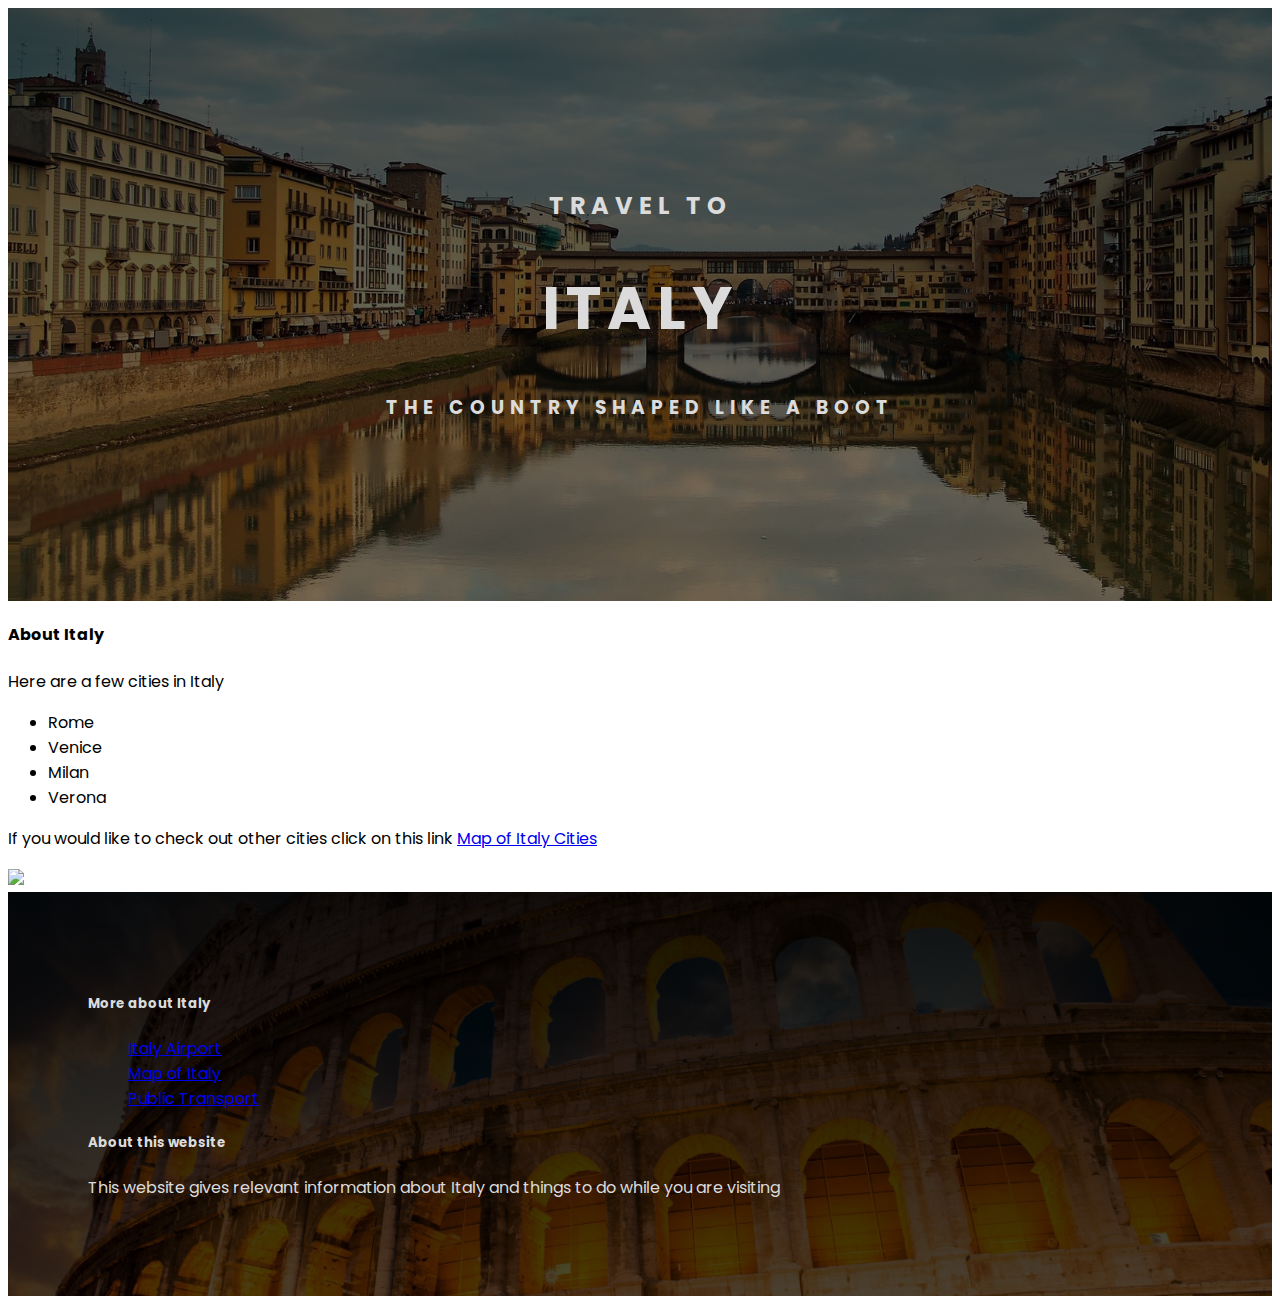
==== index.html @ 784c859b "added footer and about section" ====
<!DOCTYPE html>
<html lang="en">
<head>
    <meta charset="UTF-8">
    <meta name="viewport" content="width=device-width, initial-scale=1.0">
    <title>Dream Travel Destination</title>
    <link href="https://cdn.jsdelivr.net/npm/bootstrap@5.3.1/dist/css/bootstrap.min.css" rel="stylesheet" integrity="sha384-4bw+/aepP/YC94hEpVNVgiZdgIC5+VKNBQNGCHeKRQN+PtmoHDEXuppvnDJzQIu9" crossorigin="anonymous">
    <link rel="preconnect" href="https://fonts.googleapis.com" />
    <link rel="preconnect" href="https://fonts.gstatic.com" crossorigin />
    <link
      href="https://fonts.googleapis.com/css2?family=Poppins:wght@500&display=swap"
      rel="stylesheet"
    />
    <link rel="stylesheet" href="src/style.css" />
</head>
<body>
    <header>
    <h2>Travel to</h2>
<h1><span class="textEffect">Italy</span></h1>
<h3>The country shaped like a boot</h3>
    </header>
    <div class="container">
    <main>
      <section class="grid grid-2-columns">
        <h4>
          About Italy
        </h4>
        <p>Here are a few cities in Italy
          <ul>
            <li>Rome</li>
            <li>Venice</li>
            <li>Milan</li>
            <li>Verona</li>
          </ul>
          If you would like to check out other cities click on this link <a href="https://en.wikipedia.org/wiki/List_of_cities_in_Italy#Map_of_the_cities">Map of Italy Cities</a>
        </p>
        <div>
          <img src="https://th.bing.com/th/id/OIP.sVvoNJ2nAC188Xa__ofvJQHaE5?pid=ImgDet&rs=1" width="300">
          </div>
    </main>
  </div>
  <footer>
    <div>
    <h5>More about Italy</h5>
    <ul class="information">
      <li><a href="https://www.tripsavvy.com/italy-airports-map-and-travel-info-4076694" target="_blank">Italy Airport</a></li>
      <li><a href="https://ontheworldmap.com/italy/" target="_blank">Map of Italy</a></li>
      <li><a href="https://www.wanderingitaly.com/transportation.htm" target="_blank">Public Transport</a></li>
    </ul>
  </div>
  <div>
    <h5>About this website</h5>
    <p>This website gives relevant information about Italy and things to do while you are visiting</p>
  </div>
  </footer>
</body>
</html>
---- src/style.css ----
body {
    font-family: poppins, sans-serif;
}
header {
    background-image: linear-gradient(rgba(0, 0, 0, 0.7), rgba(0,0,0,0.5)),
    url("../images/italy-header.jpeg");
    background-repeat: no-repeat;
    background-size: cover;
    padding: 160px;
    text-align: center;
}
footer {
    background-image: linear-gradient(rgba(0, 0, 0, 0.9), rgba(0,0,0,0.7)),
    url("../images/italy-footer.jpeg");
    background-repeat: no-repeat;
    background-size: cover;
    padding: 80px;
    color: #dbdbdb;
}
h1, h2, h3 {
    color: #dbdbdb;
    letter-spacing: 6px;
    text-transform: uppercase;
}
h1 {
    font-size: 60px;
    font-weight: bold;
}
.textEffect {
    animation: fade-in 1s infinite;
}
@keyframes fade-in {
    0%, 
    100% {
opacity: 1;
    }
    50% {
        opacity: 0;
    }
}
.information {
list-style: none;
}
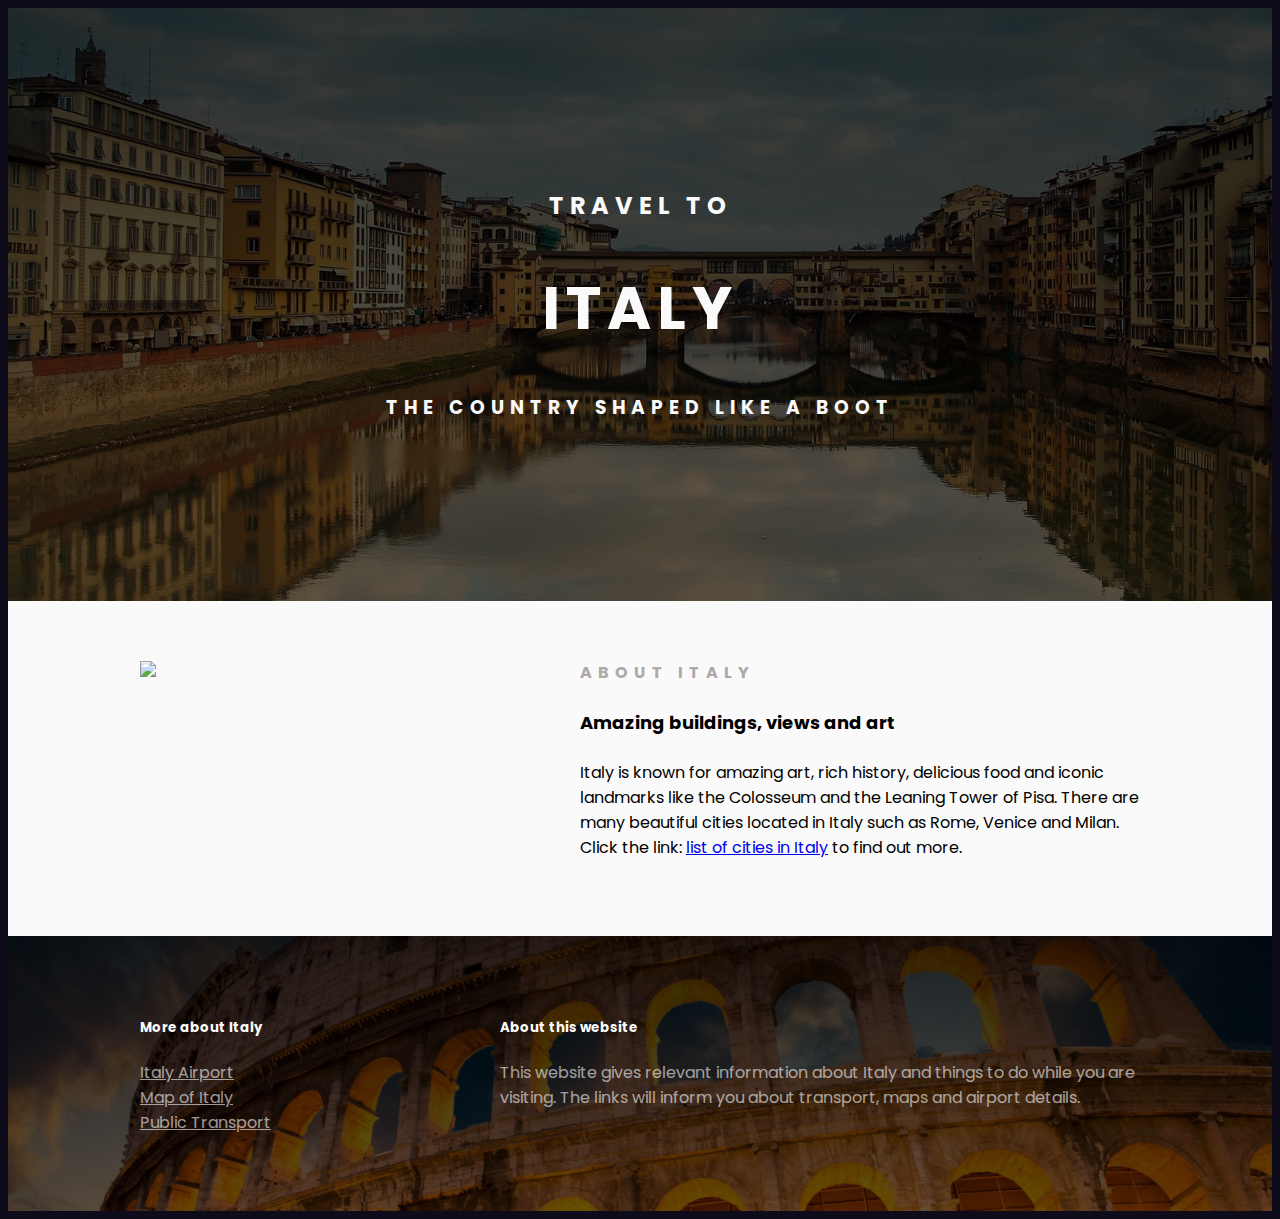
==== commit 5464eec5: "created first section of page and added css - making page responsive" ====
--- a/index.html
+++ b/index.html
@@ -22,27 +22,26 @@
     <div class="container">
     <main>
       <section class="grid grid-2-columns">
-        <h4>
-          About Italy
-        </h4>
-        <p>Here are a few cities in Italy
-          <ul>
-            <li>Rome</li>
-            <li>Venice</li>
-            <li>Milan</li>
-            <li>Verona</li>
-          </ul>
-          If you would like to check out other cities click on this link <a href="https://en.wikipedia.org/wiki/List_of_cities_in_Italy#Map_of_the_cities">Map of Italy Cities</a>
+        <img src="https://th.bing.com/th/id/OIP.sVvoNJ2nAC188Xa__ofvJQHaE5?pid=ImgDet&rs=1" width="400">
+<div>
+        <h3>About Italy</h3>
+        <h4>Amazing buildings, views and art</h4>
+        <p>Italy is known for amazing art, rich history, delicious food and iconic landmarks
+          like the Colosseum and the Leaning Tower of Pisa. There are many beautiful cities
+          located in Italy such as Rome, Venice and Milan. Click the link:
+          <a href="https://en.wikipedia.org/wiki/List_of_cities_in_Italy#:~:text=Cities%20%20%20%20Rank%20%20%20,%20%20Piedmont%20%2040%20more%20rows%20" alt="Italy Beach" class="img-responsive">list of cities in Italy</a>
+          to find out more.
         </p>
-        <div>
-          <img src="https://th.bing.com/th/id/OIP.sVvoNJ2nAC188Xa__ofvJQHaE5?pid=ImgDet&rs=1" width="300">
-          </div>
+      </div>
+        </section>
+  
     </main>
   </div>
   <footer>
+    <section class="grid grid-2-columns-first-narrow">
     <div>
     <h5>More about Italy</h5>
-    <ul class="information">
+    <ul>
       <li><a href="https://www.tripsavvy.com/italy-airports-map-and-travel-info-4076694" target="_blank">Italy Airport</a></li>
       <li><a href="https://ontheworldmap.com/italy/" target="_blank">Map of Italy</a></li>
       <li><a href="https://www.wanderingitaly.com/transportation.htm" target="_blank">Public Transport</a></li>
@@ -50,8 +49,11 @@
   </div>
   <div>
     <h5>About this website</h5>
-    <p>This website gives relevant information about Italy and things to do while you are visiting</p>
+    <p>This website gives relevant information about Italy and things to do while you are visiting.
+      The links will inform you about transport, maps and airport details.
+    </p>
   </div>
+</section>
   </footer>
 </body>
 </html>--- a/src/style.css
+++ b/src/style.css
@@ -1,28 +1,21 @@
 body {
     font-family: poppins, sans-serif;
+    background-color: #0e0c1a;
 }
 header {
-    background-image: linear-gradient(rgba(0, 0, 0, 0.7), rgba(0,0,0,0.5)),
+    background-image: linear-gradient(rgba(0, 0, 0, 0.8), rgba(0,0,0,0.6)),
     url("../images/italy-header.jpeg");
     background-repeat: no-repeat;
     background-size: cover;
     padding: 160px;
     text-align: center;
 }
-footer {
-    background-image: linear-gradient(rgba(0, 0, 0, 0.9), rgba(0,0,0,0.7)),
-    url("../images/italy-footer.jpeg");
-    background-repeat: no-repeat;
-    background-size: cover;
-    padding: 80px;
-    color: #dbdbdb;
-}
-h1, h2, h3 {
-    color: #dbdbdb;
+header h1, h2, h3 {
+    color: #fafafa;
     letter-spacing: 6px;
     text-transform: uppercase;
 }
-h1 {
+header h1 {
     font-size: 60px;
     font-weight: bold;
 }
@@ -38,6 +31,79 @@
         opacity: 0;
     }
 }
-.information {
-list-style: none;
+footer {
+    background-image: linear-gradient(rgba(0, 0, 0, 0.8), rgba(0,0,0,0.6)),
+    url("../images/italy-footer.jpeg");
+    background-repeat: no-repeat;
+    background-size: cover;
+    color: #fafafa;
 }
+footer ul {
+    padding: 0;
+}
+footer li {
+    list-style: none; 
+    padding: 0;  
+    margin: 0;     
+}
+footer a {
+    color: #fafafa;
+    opacity: 0.6;
+}
+footer p {
+    opacity: 0.6;
+}
+section {
+    max-width: 1000px;
+    margin: 0 auto;
+    padding: 60px 0;
+}
+main {
+    background: #fafafa;
+}
+main h3 {
+    color: #ada9a9;
+    font-size: 16px;
+    font-weight: bold;
+    line-height: 1.5;
+    margin: 0;
+}
+main h4 {
+    line-height: 1.5;
+    font-size: 18px;
+}
+.img-responsive {
+    max-width: 100%;
+}
+.grid {
+    display: grid;
+    grid-gap: 40px;
+}
+.grid-2-columns {
+    grid-template-columns: 1fr 2fr;
+}
+.grid-2-columns-first-narrow {
+    grid-template-columns: 1fr 2fr;
+}
+@media (max-width: 980px) {
+    header {
+        padding: 80px;
+    }
+    header h1 {
+        font-size: 24px;
+    }
+    header h2, h3 {
+        font-size: 16px;
+    }
+    footer {
+        padding: 40px;
+    }
+    .grid {
+        grid-gap: 10px;
+        font-size: 12px;
+        grid-template-columns: 1fr;
+    }
+    section {
+        padding: 30px;
+    }
+    }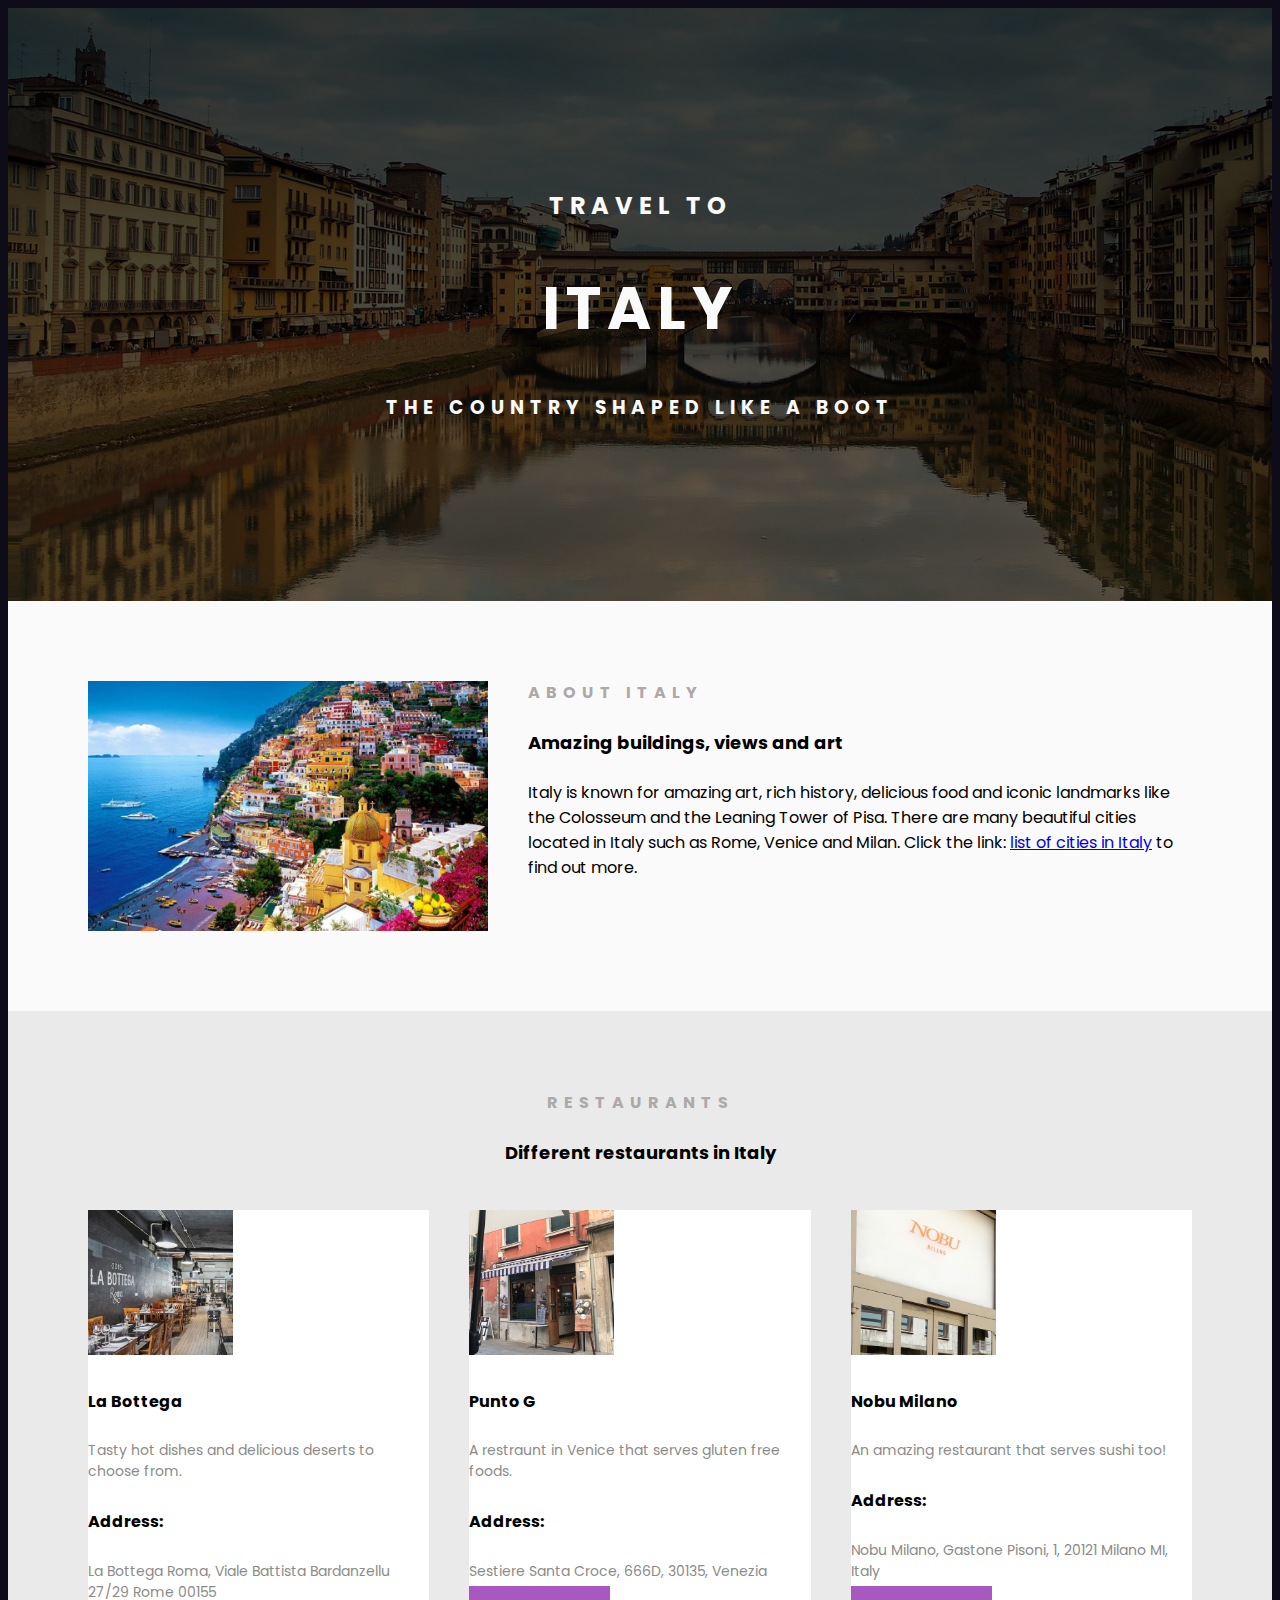
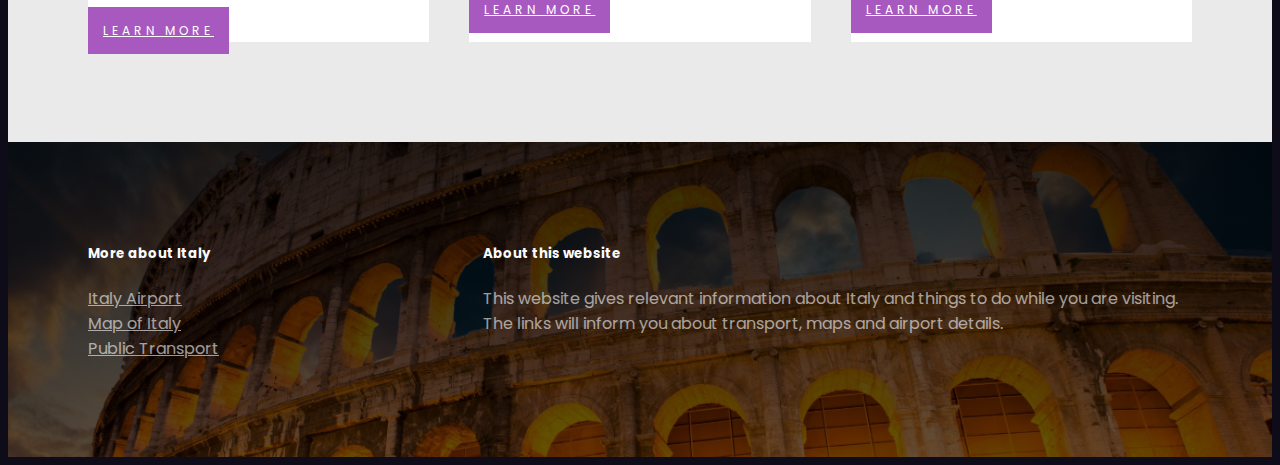
==== commit 69312aa8: "section 2 added with small cards" ====
--- a/index.html
+++ b/index.html
@@ -22,7 +22,7 @@
     <div class="container">
     <main>
       <section class="grid grid-2-columns">
-        <img src="https://th.bing.com/th/id/OIP.sVvoNJ2nAC188Xa__ofvJQHaE5?pid=ImgDet&rs=1" width="400">
+        <img src="images/italy1.jpeg" width="400"/>
 <div>
         <h3>About Italy</h3>
         <h4>Amazing buildings, views and art</h4>
@@ -34,7 +34,50 @@
         </p>
       </div>
         </section>
-  
+  <section class="secondary">
+    <h3 class="text-center">Restaurants</h3>
+    <h4 class="text-center">Different restaurants in Italy</h4>
+
+    <div class="grid grid-3-columns">
+      <div class="card">
+        <img src="images/restaurants/italian-food.jpeg" alt="La Bottega" width="145" class="img-responsive" />
+        <div class="card-body">
+        <h5>La Bottega</h5>
+        <p>Tasty hot dishes and delicious deserts to choose from.</p>
+        <h5>Address:</h5>
+        <p>La Bottega Roma,
+          Viale Battista Bardanzellu 27/29
+          Rome 00155</p>
+        </div>
+          <a href="https://www.labottega-roma.com/" class="btn" target="_blank">Learn More</a>
+        </div>
+
+      <div class="card">
+        <img src="images/restaurants/italian-food2.jpeg" alt="Punto G" width="145" class="img-responsive" />
+        <div class="card-body">
+        <h5>Punto G</h5>
+        <p>A restraunt in Venice that serves gluten free foods.</p>
+        <h5>Address:</h5>
+        <p>Sestiere Santa Croce,
+          666D, 30135, Venezia</p>
+          </div>
+          <a href="https://restaurantguru.com/Punto-G-Venice" class="btn" target="_blank">Learn More</a>
+      </div>
+      <div class="card">
+        <img src="images/restaurants/italian-food3.jpeg" alt="Nobu Milano" width="145" class="img-responsive">
+        <div class="card-body">
+        <h5>Nobu Milano</h5>
+        <p>An amazing restaurant that serves sushi too!</p>
+        <h5>Address:</h5>
+        <p>Nobu Milano, Gastone Pisoni,
+          1, 20121 Milano MI, Italy</p>
+          </div>
+        <a href="https://www.noburestaurants.com/milan/menus/" class="btn" target="_blank">Learn More</a>
+        </div>
+    </div>
+  </section>
+
+
     </main>
   </div>
   <footer>
--- a/src/style.css
+++ b/src/style.css
@@ -1,6 +1,6 @@
 body {
     font-family: poppins, sans-serif;
-    background-color: #0e0c1a;
+    background-color: #0e0c18;
 }
 header {
     background-image: linear-gradient(rgba(0, 0, 0, 0.8), rgba(0,0,0,0.6)),
@@ -54,9 +54,9 @@
     opacity: 0.6;
 }
 section {
-    max-width: 1000px;
+    max-width: 100%;
     margin: 0 auto;
-    padding: 60px 0;
+    padding: 80px;
 }
 main {
     background: #fafafa;
@@ -72,6 +72,12 @@
     line-height: 1.5;
     font-size: 18px;
 }
+section.secondary {
+    background: #ebeaea;
+}
+.text-center {
+    text-align: center;
+}
 .img-responsive {
     max-width: 100%;
 }
@@ -84,6 +90,34 @@
 }
 .grid-2-columns-first-narrow {
     grid-template-columns: 1fr 2fr;
+}
+.grid-3-columns {
+    grid-template-columns: 1fr 1fr 1fr;
+}
+.card {
+    background: #ffff;
+    margin: 20px 0;
+    border-radius: 0%;
+}
+.card h5 {
+    font-size: 16px;
+}
+.card p {
+    font-size: 14px;
+    color: #8b8b8b;
+}
+.btn {
+    background: #a859c0; 
+    padding: 15px;
+    color: #ffff;
+    text-transform: uppercase;
+    letter-spacing: 4px;
+    font-size: 12px;
+    border-radius: 0%;
+}
+.btn:hover {
+    background: #c482da;
+    color: #ffff; 
 }
 @media (max-width: 980px) {
     header {
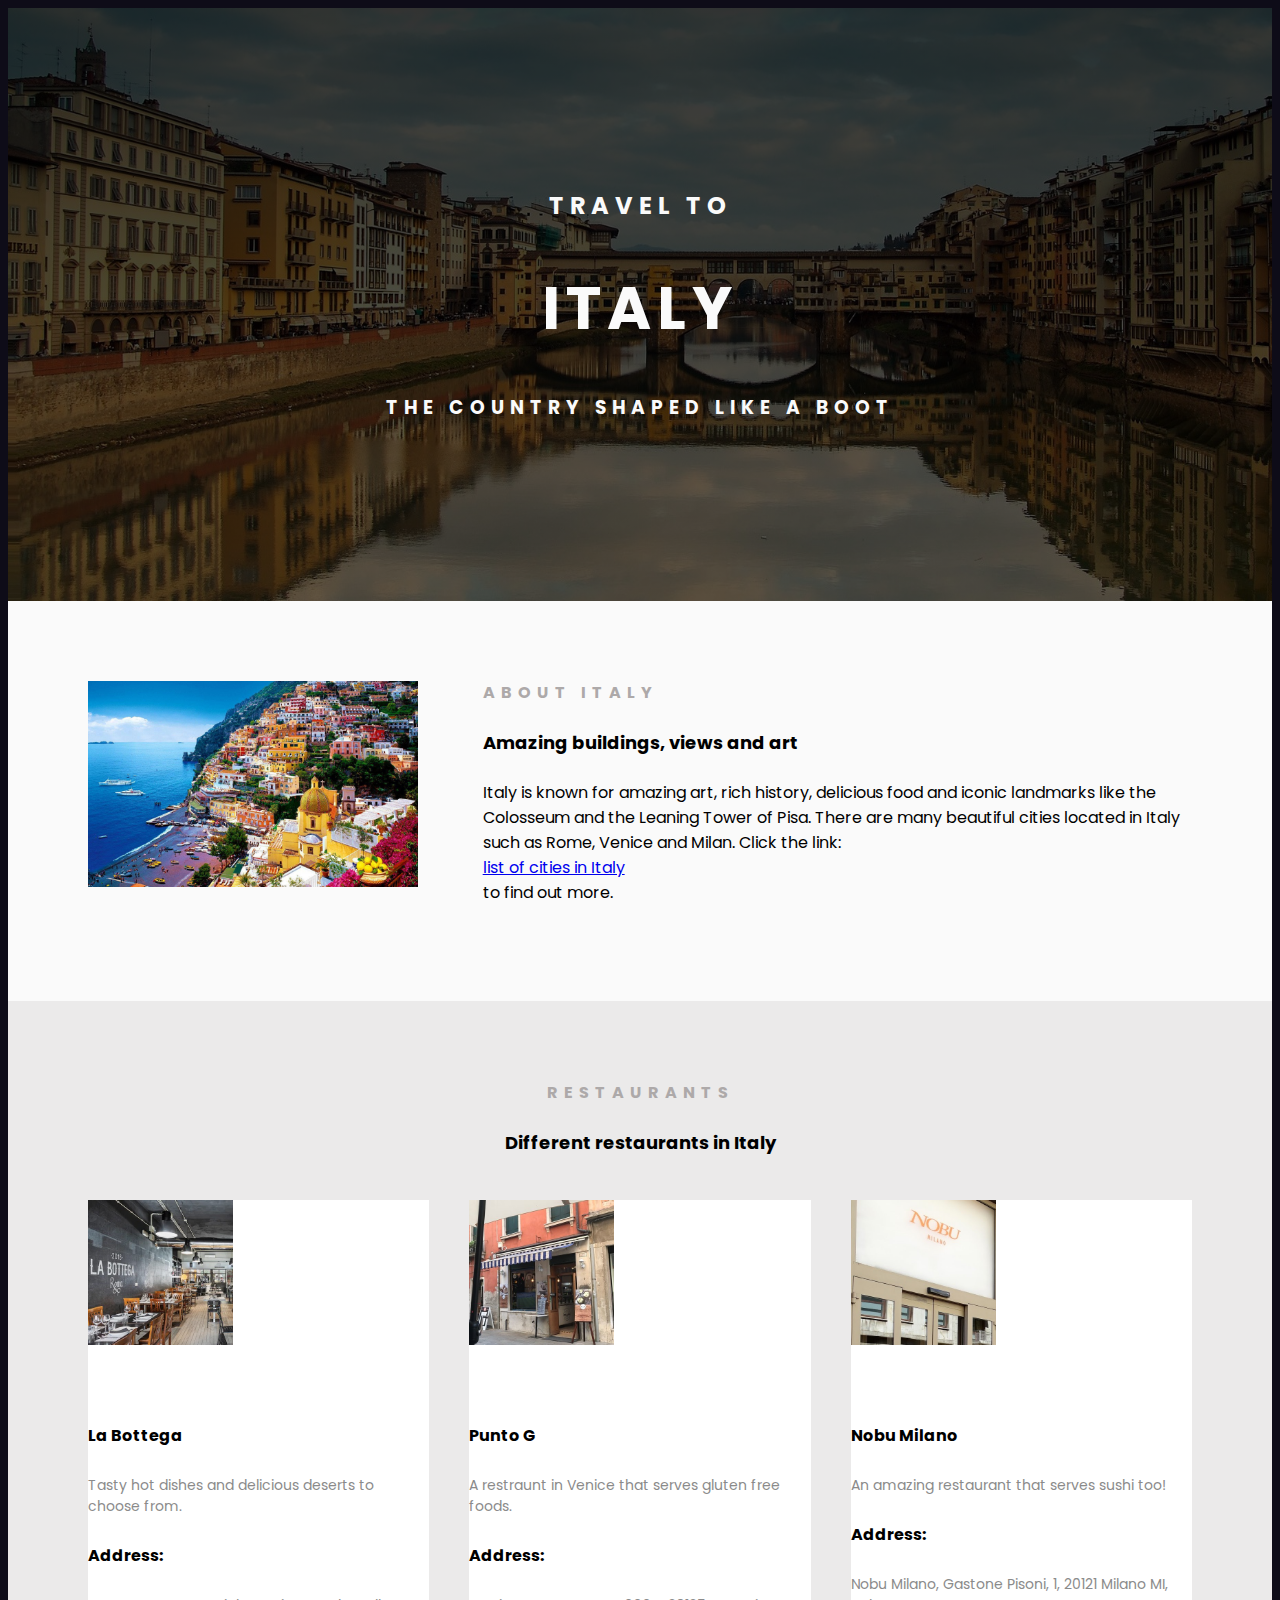
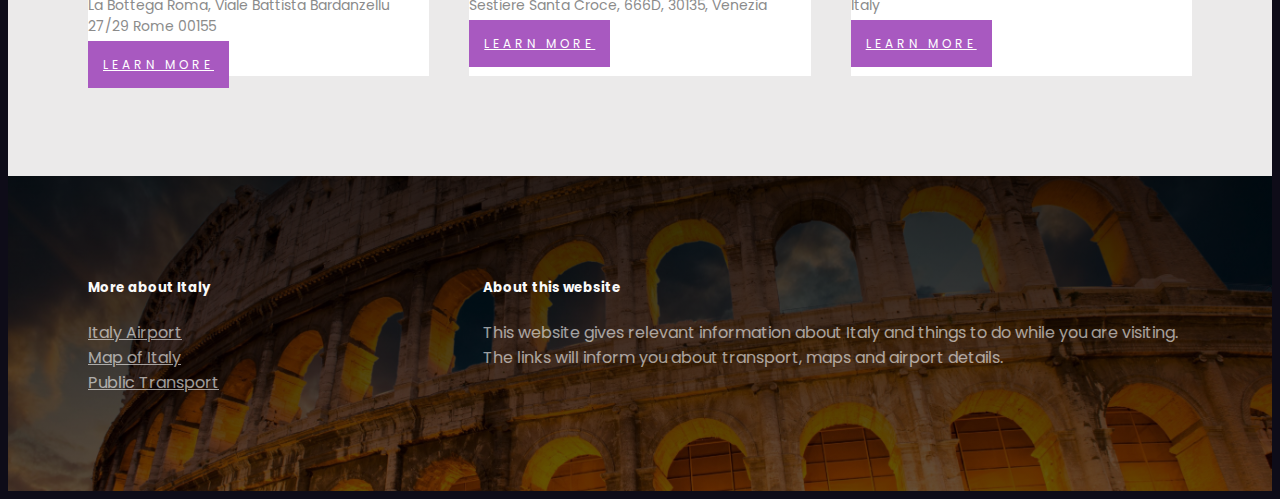
==== commit 650055d1: "added map to restaurant and adjusted the size of card image" ====
--- a/index.html
+++ b/index.html
@@ -22,7 +22,7 @@
     <div class="container">
     <main>
       <section class="grid grid-2-columns">
-        <img src="images/italy1.jpeg" width="400"/>
+        <img src="images/italy1.jpeg" width="330"/>
 <div>
         <h3>About Italy</h3>
         <h4>Amazing buildings, views and art</h4>
@@ -40,7 +40,10 @@
 
     <div class="grid grid-3-columns">
       <div class="card">
-        <img src="images/restaurants/italian-food.jpeg" alt="La Bottega" width="145" class="img-responsive" />
+        <div class="card-header grid grid-2-columns">
+        <img src="images/restaurants/italian-food.jpeg" alt="La Bottega" class="img-responsive" />
+        <iframe src="https://www.google.com/maps/embed?pb=!1m18!1m12!1m3!1d5660166.925472859!2d2.532266797648266!3d46.15565681343764!2m3!1f0!2f0!3f0!3m2!1i1024!2i768!4f13.1!3m3!1m2!1s0x132f63a05694e0ff%3A0x662da0cc1fcb1b47!2sLa%20Bottega%20Roma!5e0!3m2!1sen!2suk!4v1692276602735!5m2!1sen!2suk" style="border:0;" allowfullscreen="" loading="lazy" referrerpolicy="no-referrer-when-downgrade" class="embed"></iframe>
+        </div>
         <div class="card-body">
         <h5>La Bottega</h5>
         <p>Tasty hot dishes and delicious deserts to choose from.</p>
@@ -53,7 +56,10 @@
         </div>
 
       <div class="card">
-        <img src="images/restaurants/italian-food2.jpeg" alt="Punto G" width="145" class="img-responsive" />
+        <div class="card-header grid grid-2-columns">
+        <img src="images/restaurants/italian-food2.jpeg" alt="Punto G" class="img-responsive" />
+        <iframe src="https://www.google.com/maps/embed?pb=!1m18!1m12!1m3!1d2799.5126783109763!2d12.318474279058195!3d45.43932407118106!2m3!1f0!2f0!3f0!3m2!1i1024!2i768!4f13.1!3m3!1m2!1s0x477eb1c6fc0831f1%3A0x80aeb78ff1be7237!2sPunto%20G!5e0!3m2!1sen!2suk!4v1692279206278!5m2!1sen!2suk" class="embed" style="border:0;" allowfullscreen="" loading="lazy" referrerpolicy="no-referrer-when-downgrade"></iframe>
+        </div>
         <div class="card-body">
         <h5>Punto G</h5>
         <p>A restraunt in Venice that serves gluten free foods.</p>
@@ -64,7 +70,10 @@
           <a href="https://restaurantguru.com/Punto-G-Venice" class="btn" target="_blank">Learn More</a>
       </div>
       <div class="card">
-        <img src="images/restaurants/italian-food3.jpeg" alt="Nobu Milano" width="145" class="img-responsive">
+        <div class="card-header grid grid-2-columns">
+        <img src="images/restaurants/italian-food3.jpeg" alt="Nobu Milano" class="img-responsive">
+        <iframe src="https://www.google.com/maps/embed?pb=!1m18!1m12!1m3!1d2797.9576891432575!2d9.190294875502223!3d45.47065623300895!2m3!1f0!2f0!3f0!3m2!1i1024!2i768!4f13.1!3m3!1m2!1s0x4786c6b140f4a57b%3A0xa9ba087c82040038!2sNobu%20Milano!5e0!3m2!1sen!2suk!4v1692279393156!5m2!1sen!2suk" class="embed" style="border:0;" allowfullscreen="" loading="lazy" referrerpolicy="no-referrer-when-downgrade"></iframe>
+        </div>
         <div class="card-body">
         <h5>Nobu Milano</h5>
         <p>An amazing restaurant that serves sushi too!</p>
--- a/src/style.css
+++ b/src/style.css
@@ -79,7 +79,8 @@
     text-align: center;
 }
 .img-responsive {
-    max-width: 100%;
+    width: 100%;
+    display: block;
 }
 .grid {
     display: grid;
@@ -93,6 +94,20 @@
 }
 .grid-3-columns {
     grid-template-columns: 1fr 1fr 1fr;
+}
+.embed {
+    width: 100%;
+    aspect-ratio: 1/1;
+}
+.card-header {
+    padding: 0;
+}
+.card-header.grid {
+    grid-gap: 0;
+}
+.card img {
+    height: 145px;
+    width: 145px;
 }
 .card {
     background: #ffff;
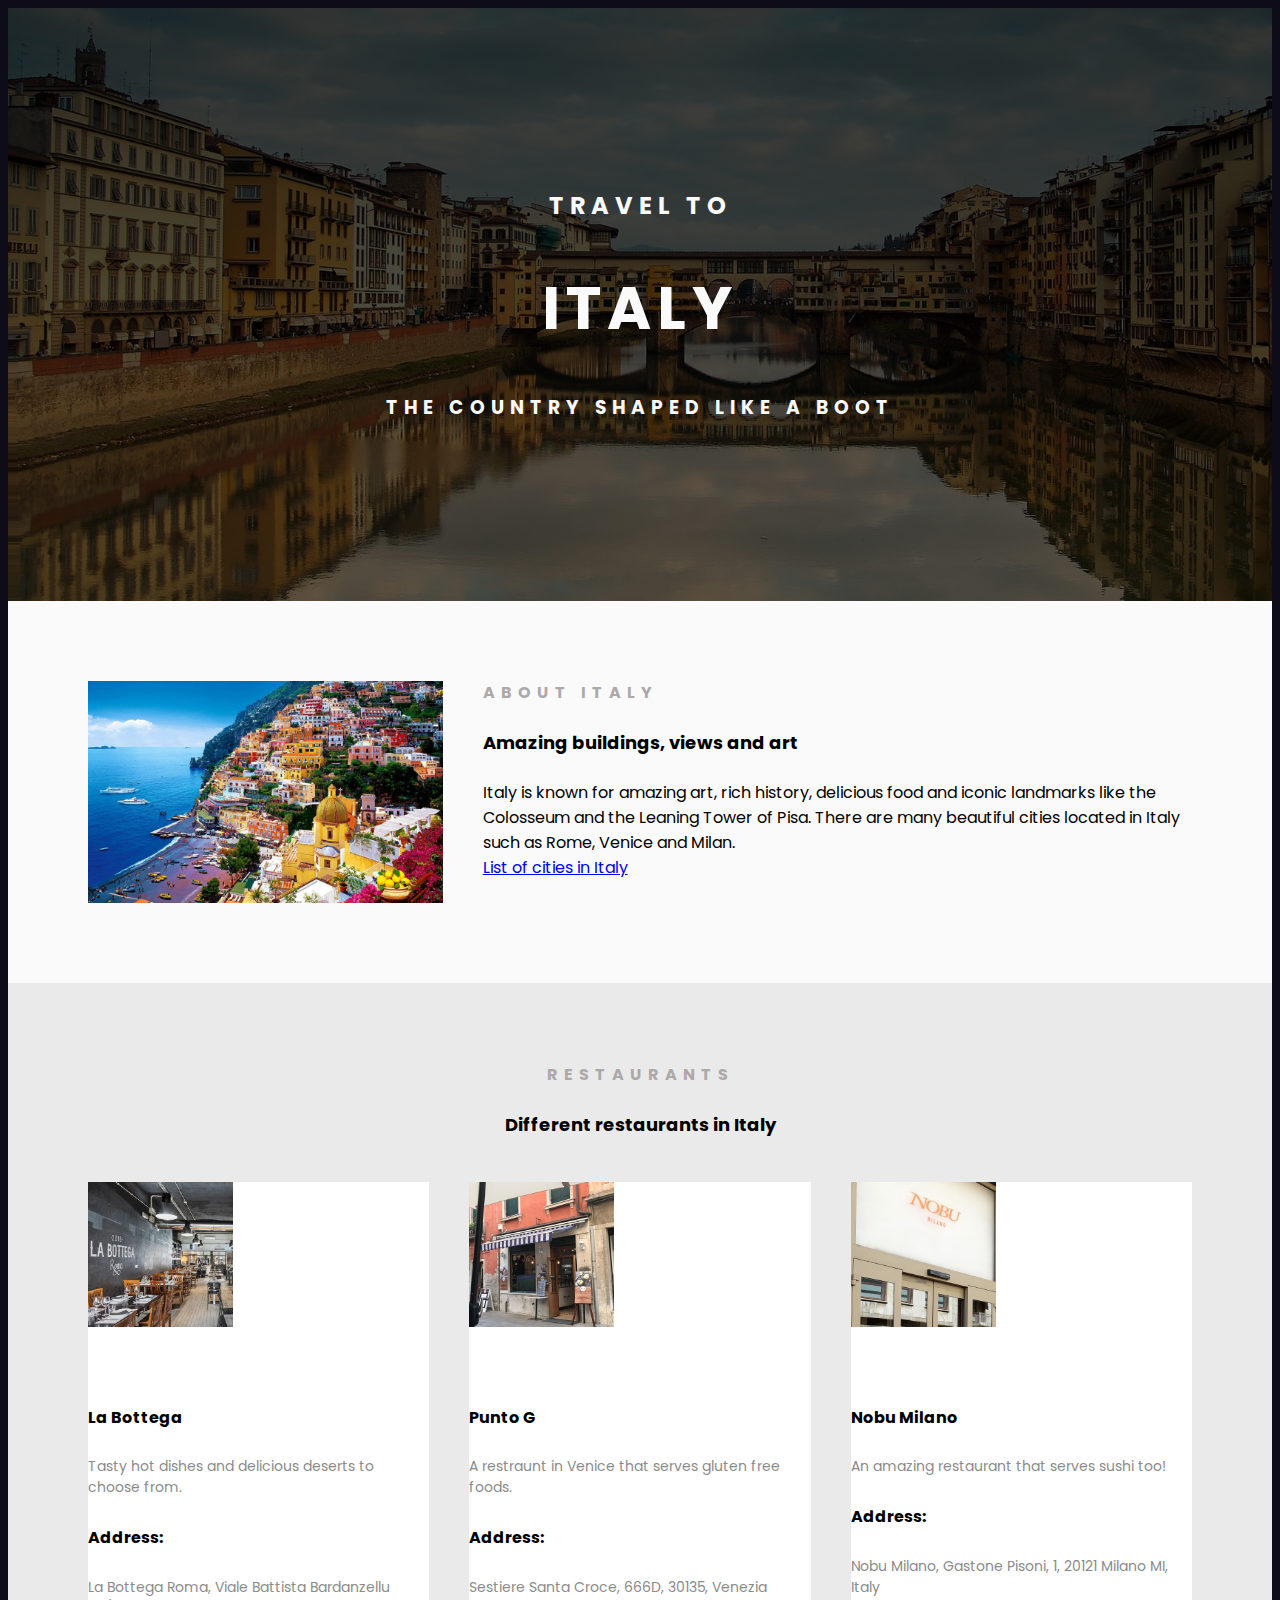
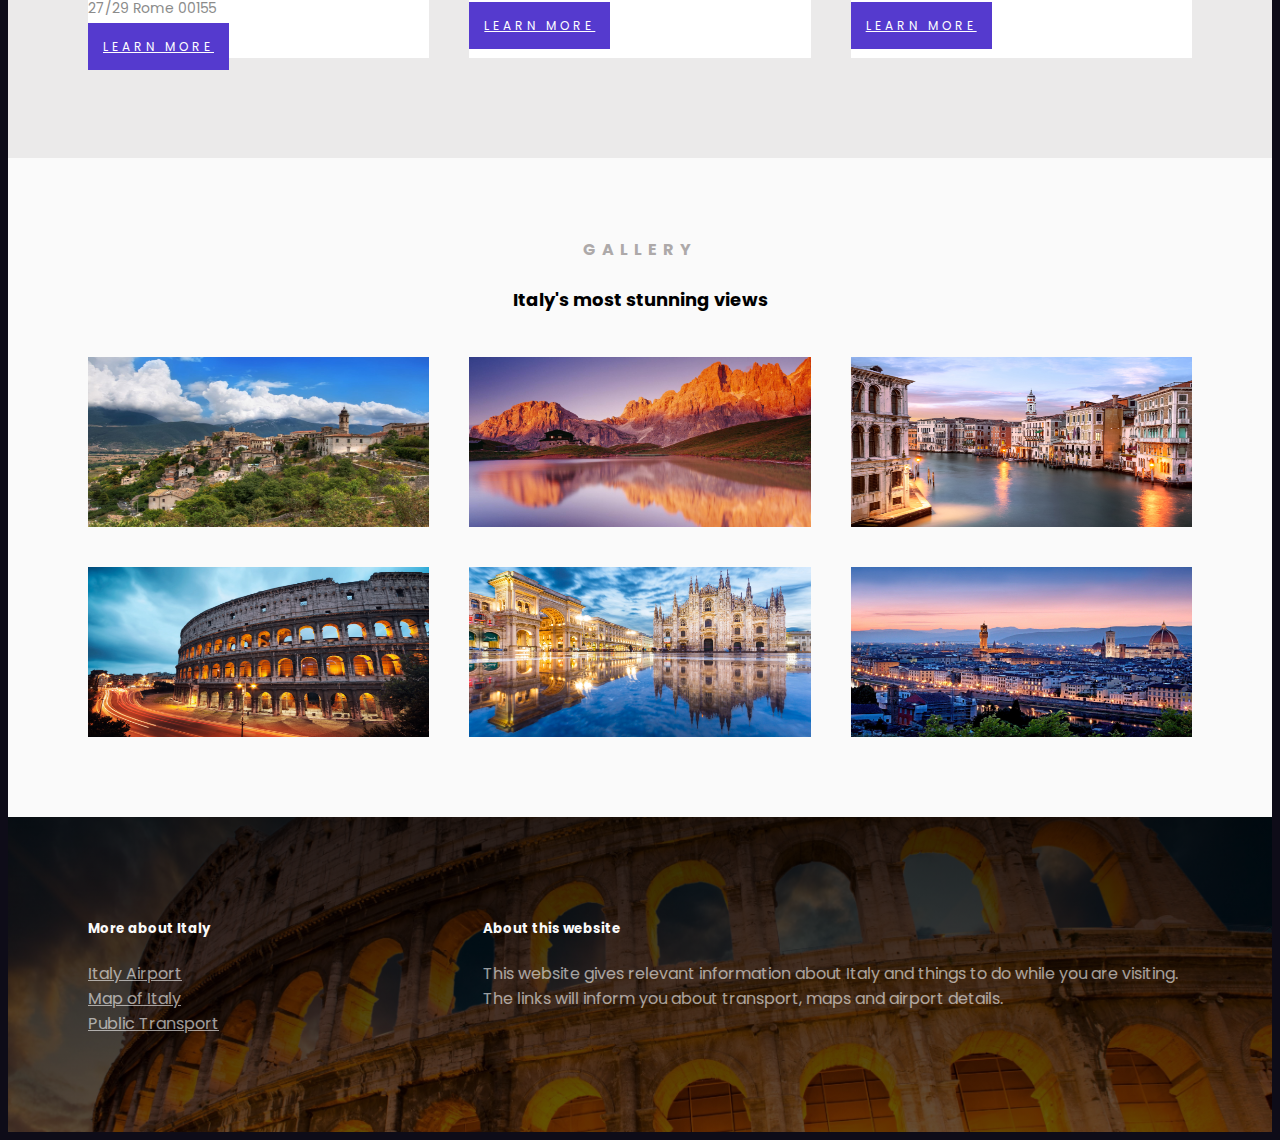
==== commit b6f0e049: "added the last section of the page" ====
--- a/index.html
+++ b/index.html
@@ -22,15 +22,14 @@
     <div class="container">
     <main>
       <section class="grid grid-2-columns">
-        <img src="images/italy1.jpeg" width="330"/>
+        <img src="images/italy1.jpeg" class="img-responsive" />
 <div>
         <h3>About Italy</h3>
         <h4>Amazing buildings, views and art</h4>
         <p>Italy is known for amazing art, rich history, delicious food and iconic landmarks
           like the Colosseum and the Leaning Tower of Pisa. There are many beautiful cities
-          located in Italy such as Rome, Venice and Milan. Click the link:
-          <a href="https://en.wikipedia.org/wiki/List_of_cities_in_Italy#:~:text=Cities%20%20%20%20Rank%20%20%20,%20%20Piedmont%20%2040%20more%20rows%20" alt="Italy Beach" class="img-responsive">list of cities in Italy</a>
-          to find out more.
+          located in Italy such as Rome, Venice and Milan. 
+          <a href="https://en.wikipedia.org/wiki/List_of_cities_in_Italy#:~:text=Cities%20%20%20%20Rank%20%20%20,%20%20Piedmont%20%2040%20more%20rows%20" alt="Italy Beach" class="img-responsive">List of cities in Italy</a>
         </p>
       </div>
         </section>
@@ -69,6 +68,7 @@
           </div>
           <a href="https://restaurantguru.com/Punto-G-Venice" class="btn" target="_blank">Learn More</a>
       </div>
+
       <div class="card">
         <div class="card-header grid grid-2-columns">
         <img src="images/restaurants/italian-food3.jpeg" alt="Nobu Milano" class="img-responsive">
@@ -86,6 +86,18 @@
     </div>
   </section>
 
+  <section>
+    <h3 class="text-center">Gallery</h3>
+    <h4 class="text-center">Italy's most stunning views</h4>
+    <div class="grid grid-3-columns-images">
+      <img src="images/italy2.jpeg" class="img-responsive" height="170">
+      <img src="images/italy3.jpeg" class="img-responsive" height="170">
+      <img src="images/italy4.jpeg" class="img-responsive" height="170">
+      <img src="images/italy5.jpeg" class="img-responsive" height="170">
+      <img src="images/italy6.jpeg" class="img-responsive" height="170">
+      <img src="images/italy7.jpeg" class="img-responsive" height="170">
+    </div>
+  </section>
 
     </main>
   </div>
--- a/src/style.css
+++ b/src/style.css
@@ -95,6 +95,10 @@
 .grid-3-columns {
     grid-template-columns: 1fr 1fr 1fr;
 }
+.grid-3-columns-images {
+    grid-template-columns: 1fr 1fr 1fr;
+    padding-top: 20px;
+}
 .embed {
     width: 100%;
     aspect-ratio: 1/1;
@@ -122,7 +126,7 @@
     color: #8b8b8b;
 }
 .btn {
-    background: #a859c0; 
+    background: #553ace; 
     padding: 15px;
     color: #ffff;
     text-transform: uppercase;
@@ -131,7 +135,7 @@
     border-radius: 0%;
 }
 .btn:hover {
-    background: #c482da;
+    background: #836af1;
     color: #ffff; 
 }
 @media (max-width: 980px) {
@@ -142,7 +146,7 @@
         font-size: 24px;
     }
     header h2, h3 {
-        font-size: 16px;
+        font-size: 14px;
     }
     footer {
         padding: 40px;
@@ -155,4 +159,15 @@
     section {
         padding: 30px;
     }
+    .card-header img {
+        display: none;
+    }
+    .grid-3-columns-images {
+        width: 100%;
+        object-fit: cover;
+        grid-template-columns: 1fr 1fr;
+    }
+    .embed {
+    aspect-ratio: 16/9;
+}
     }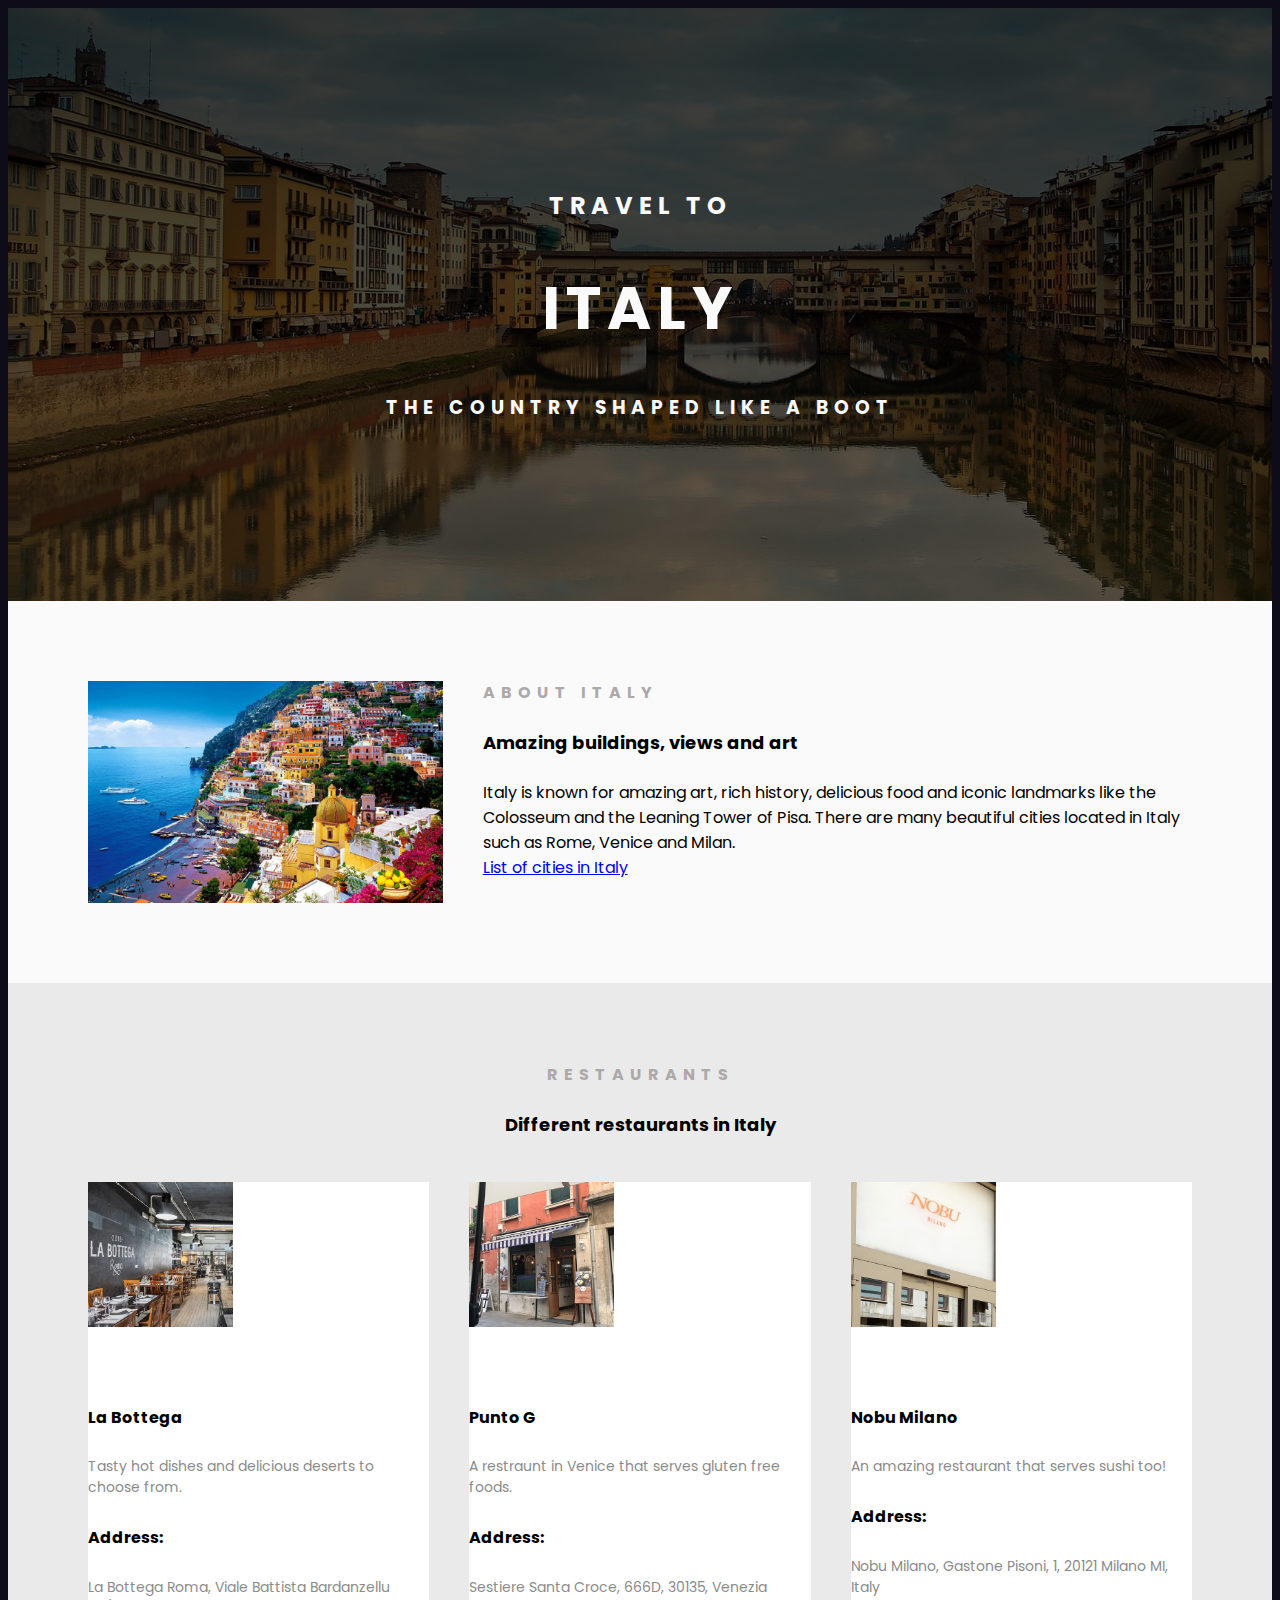
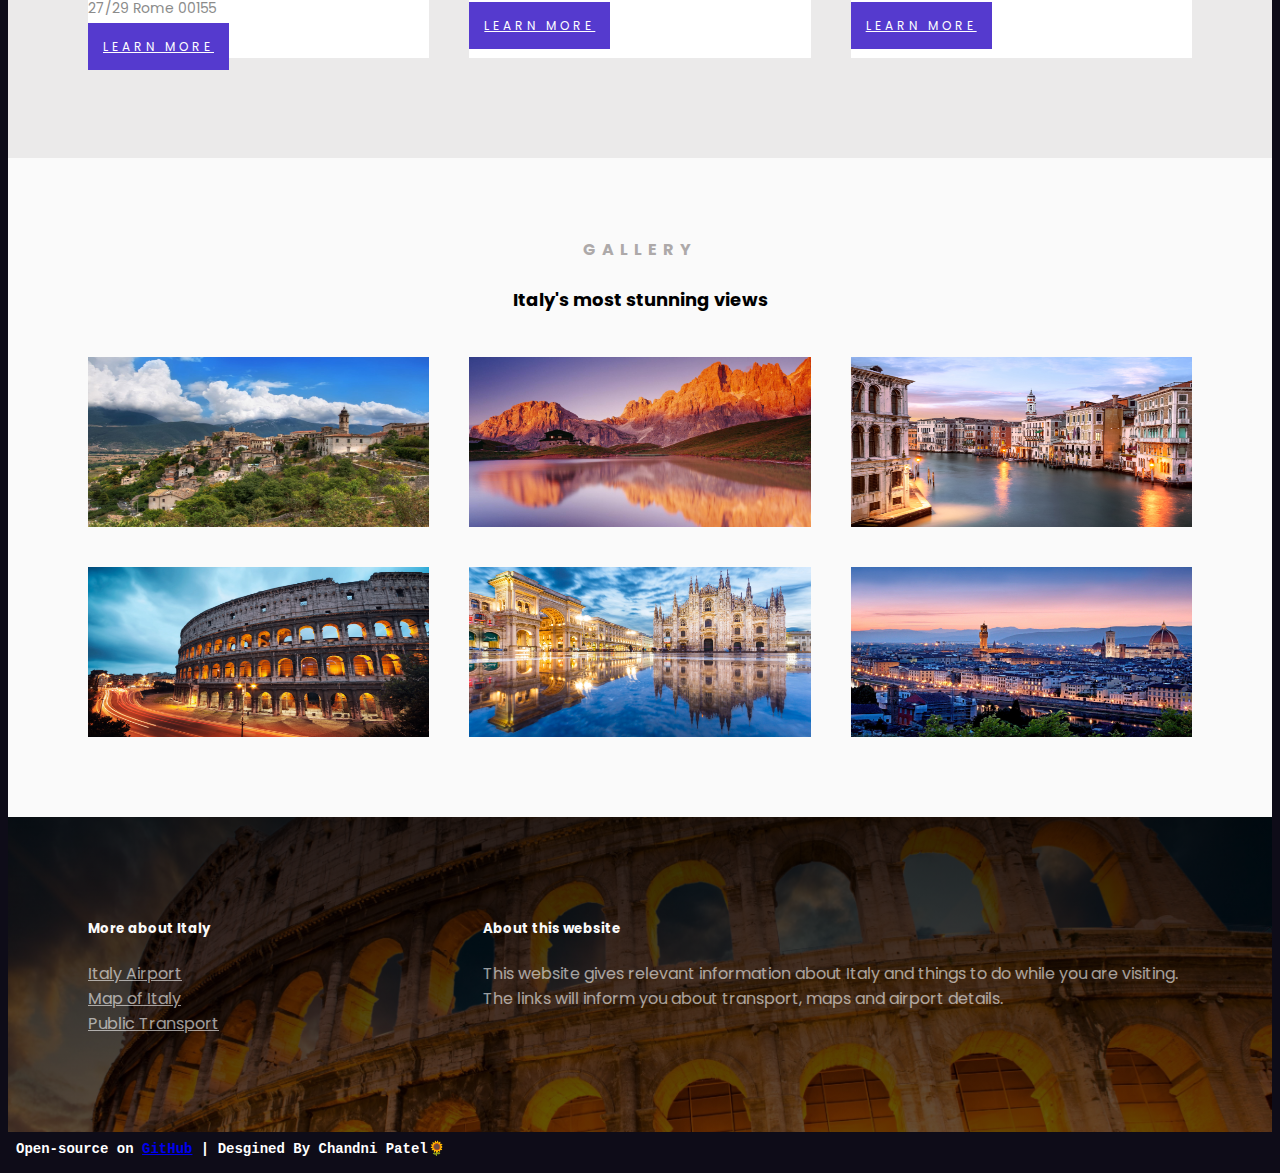
==== commit e6d40a9c: "added open source code" ====
--- a/index.html
+++ b/index.html
@@ -119,5 +119,8 @@
   </div>
 </section>
   </footer>
+  <div class="open-source">
+  Open-source on <a href="https://github.com/chandn33/dream-travel-destination">GitHub</a> | Desgined By Chandni Patel🌻
+</div>
 </body>
 </html>--- a/src/style.css
+++ b/src/style.css
@@ -138,6 +138,13 @@
     background: #836af1;
     color: #ffff; 
 }
+.open-source {
+    font-size: 14px;
+    color: #ffff;
+    font-family: courier;
+    padding: 8px;
+    font-weight: bold;
+}
 @media (max-width: 980px) {
     header {
         padding: 80px;
@@ -170,4 +177,7 @@
     .embed {
     aspect-ratio: 16/9;
 }
+.open-source {
+    font-size: 12px;
+}
     }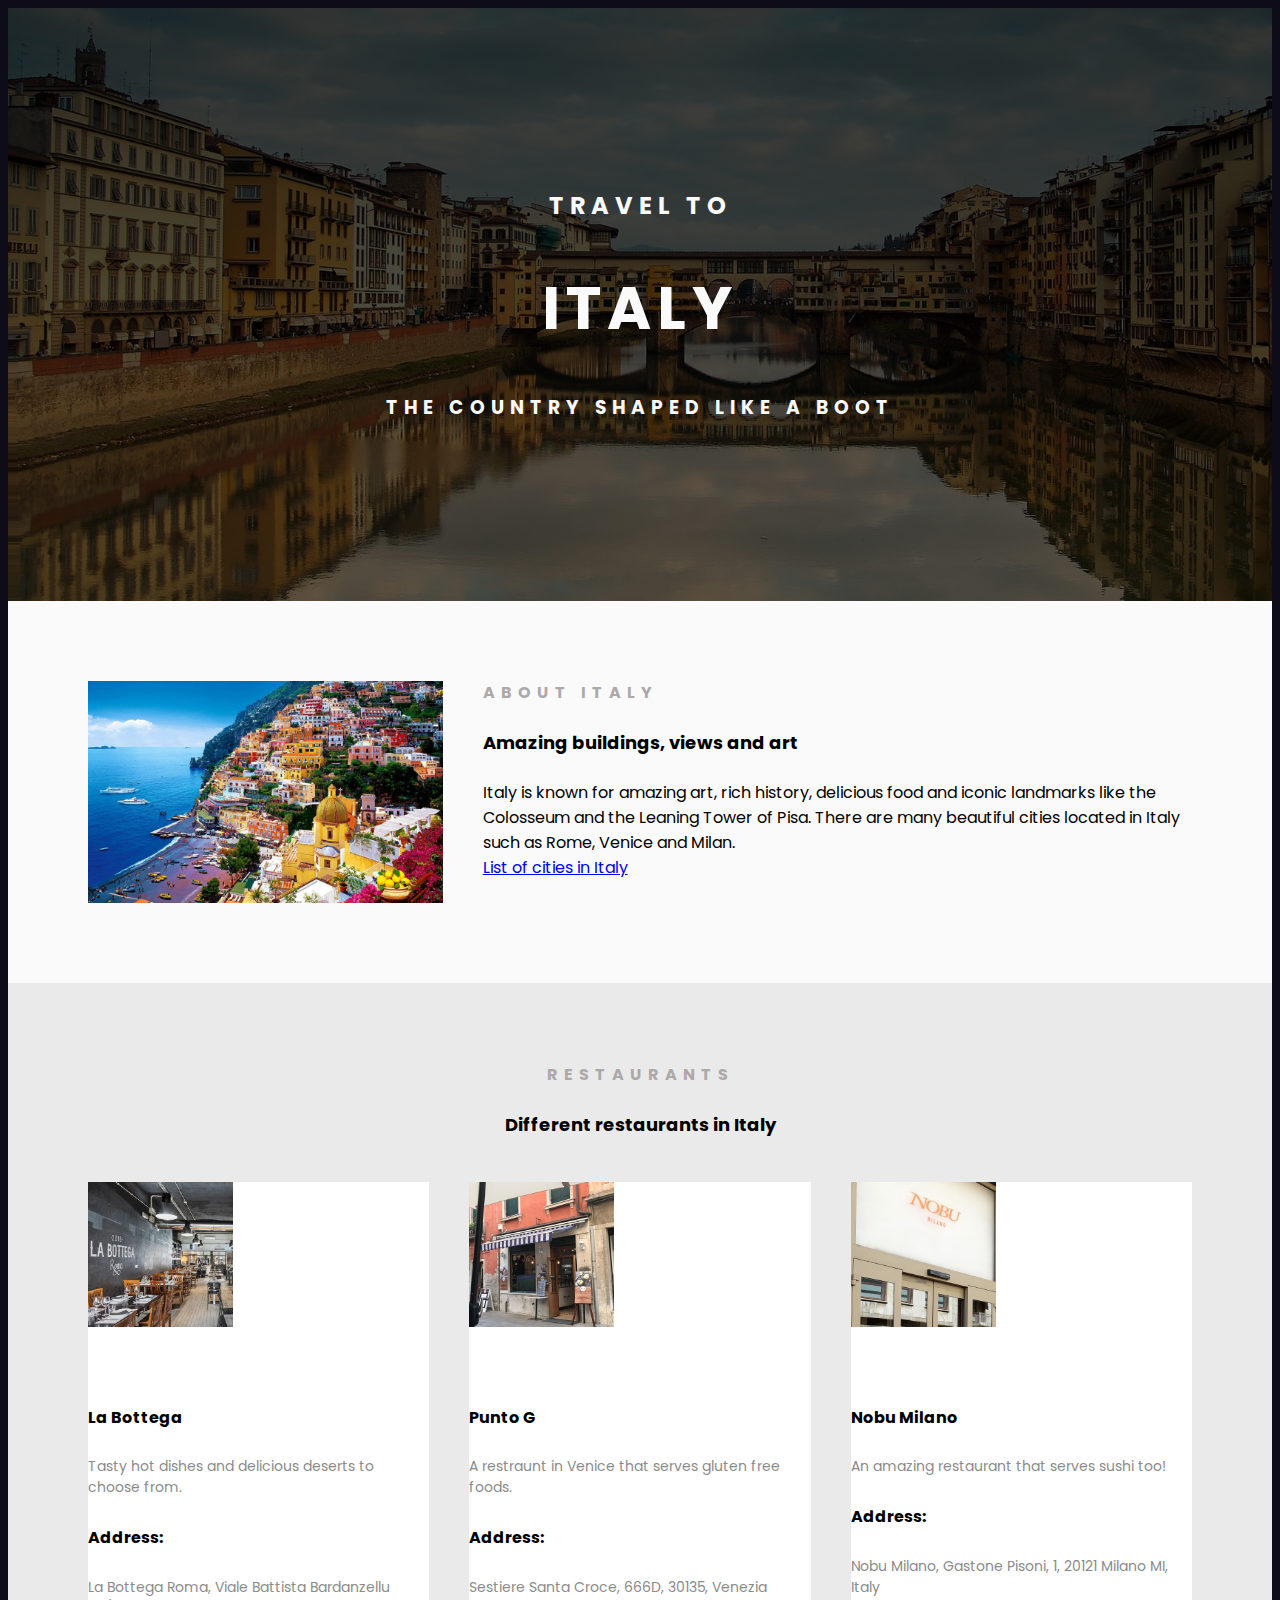
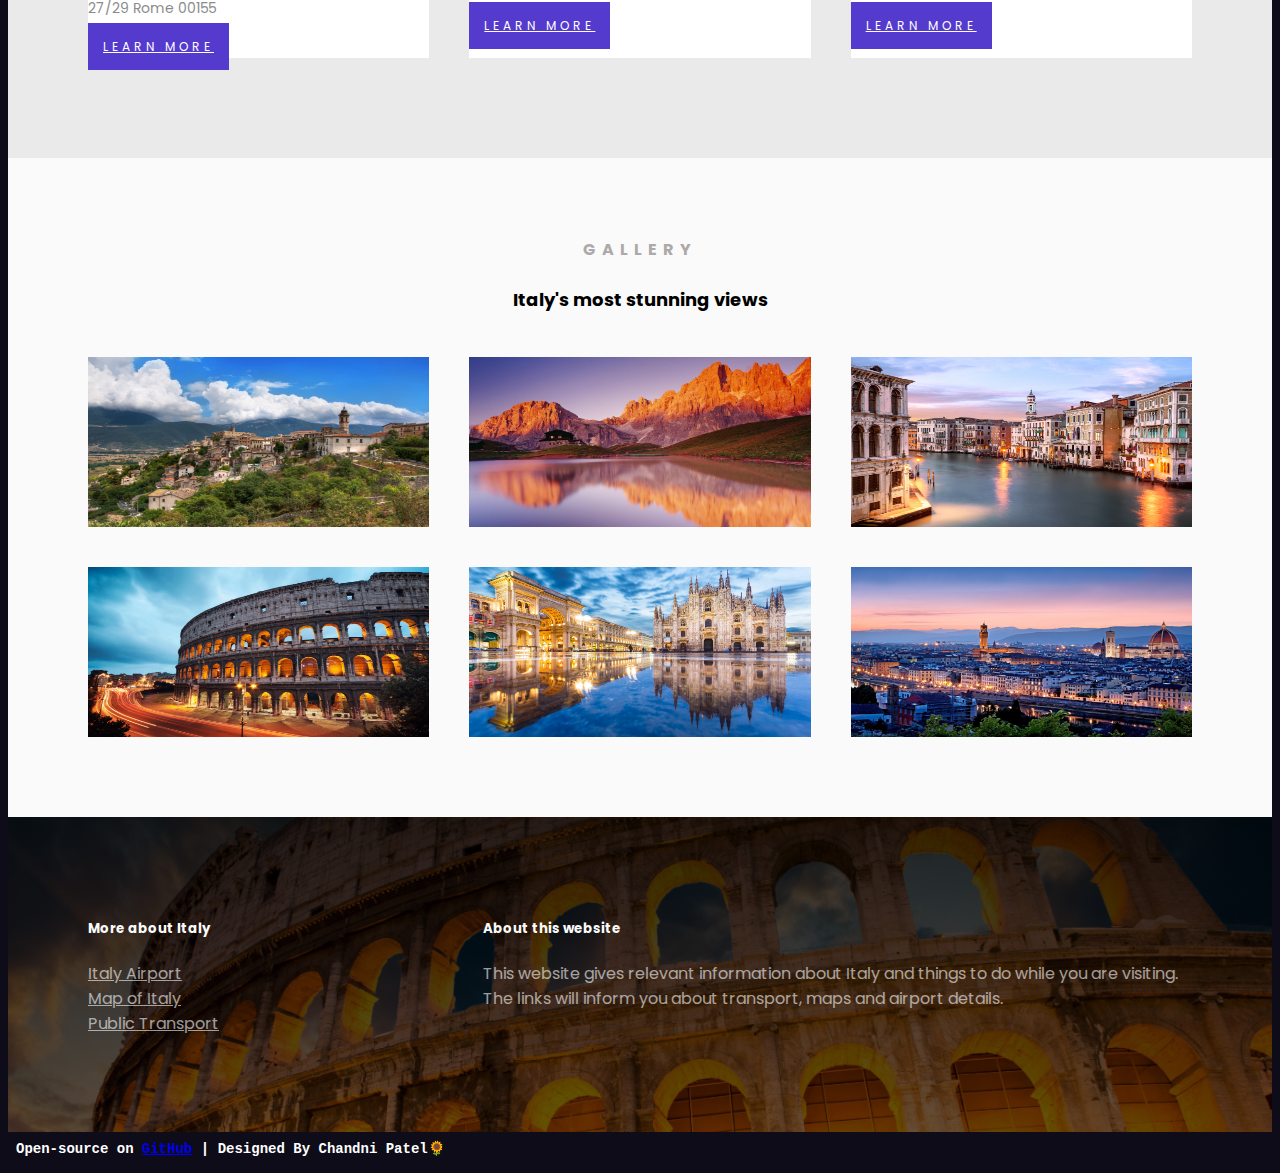
==== commit 3fe5d2ab: "Update index.html" ====
--- a/index.html
+++ b/index.html
@@ -120,7 +120,7 @@
 </section>
   </footer>
   <div class="open-source">
-  Open-source on <a href="https://github.com/chandn33/dream-travel-destination">GitHub</a> | Desgined By Chandni Patel🌻
+  Open-source on <a href="https://github.com/chandn33/dream-travel-destination">GitHub</a> | Designed By Chandni Patel🌻
 </div>
 </body>
 </html>